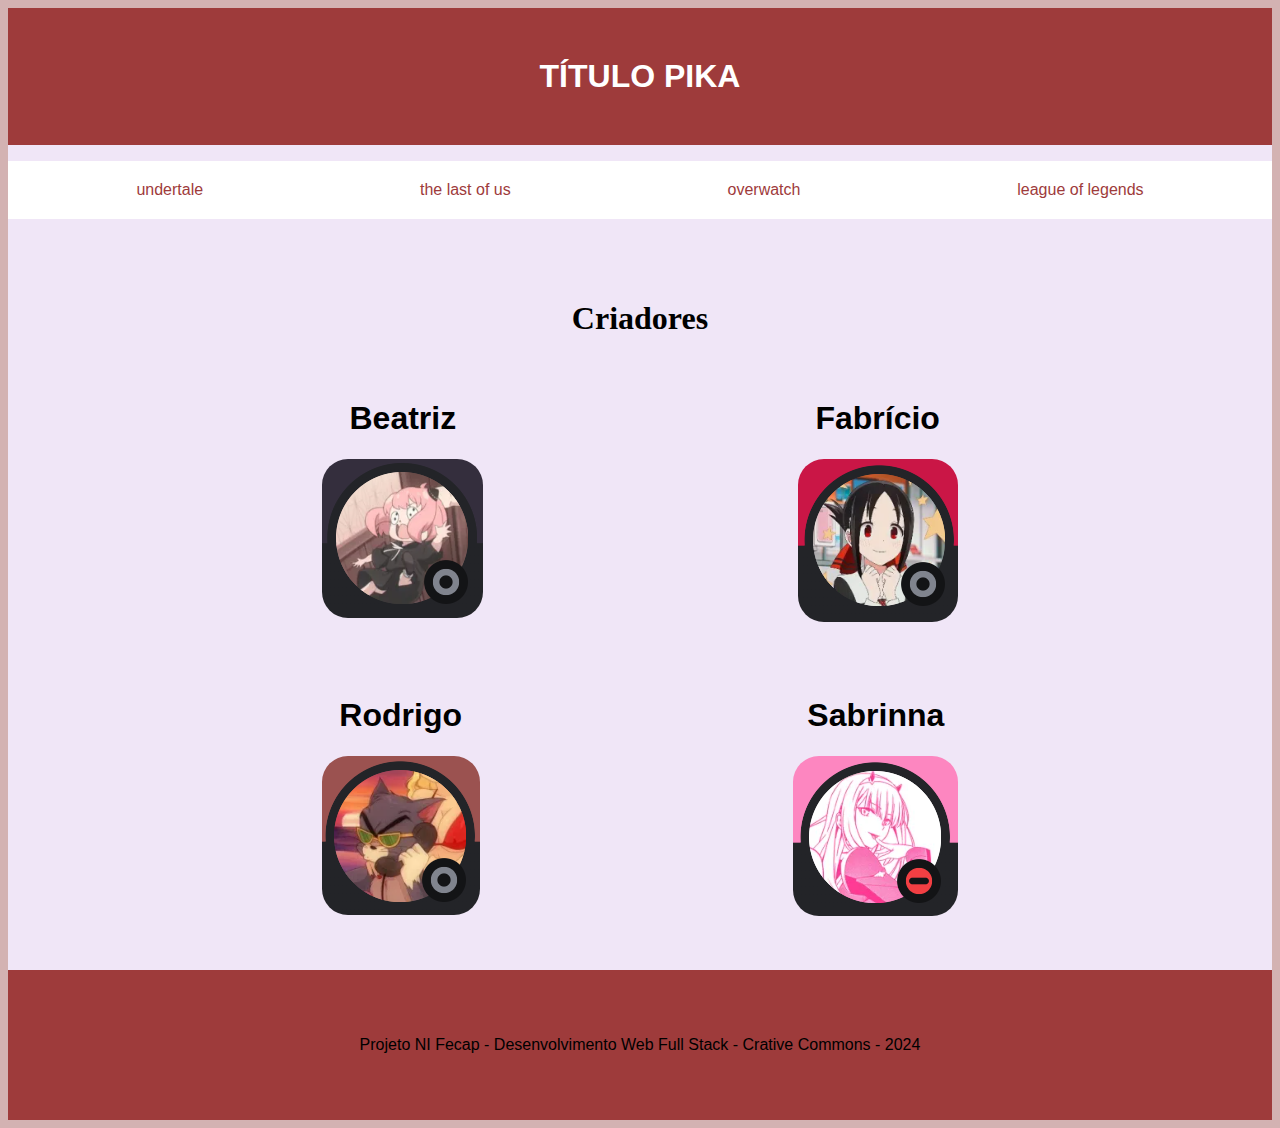
==== home-page.html @ b547464f "Home page criada, com tema indefinido" ====
<!DOCTYPE html>
<html lang="en">
<head>
    <meta charset="UTF-8">
    <meta name="viewport" content="width=device-width, initial-scale=1.0">
    <link rel="stylesheet" href="home-page.css">
    <title>NI</title>
</head>
<body>
    <div class="container">
        <!--Header-->
        <header>
            <nav>
                <div class="titulo"><a href="home-page.html">TÍTULO PIKA</a></div>
                <ul class="menu-items">
                    <a href="page-1.html"><li> undertale</li></a>
                    <a href="page-2.html"><li> the last of us</li></a>
                    <a href="page-3.html"><li> overwatch</li></a>
                    <a href="page-4.html"><li> league of legends</li></a>
                </ul>
            </nav>
        </header>
        <!-- Main -->
        <main>
            <section class="main-img"><img  src="https://placehold.co/1000x600/ffffff/78777a" alt=""></section>
        </main>
        
        <!-- Criadores -->
        <section class="titulo-criadores"><h1>Criadores</h1></section>
        <section class="sec1">
            <article class="conteudo">
                <h1>Beatriz</h1>
                <a href=""><img src="bia.png" alt=""></a> <!-- adicionar o linkedin no href-->
            </article>

            <article class="conteudo">
                <h1>Fabrício</h1>
                <a href=""><img src="fbz.png" alt=""></a> <!-- adicionar os linkedin no href-->
            </article>
        </section>
        <section class="sec2">
            <article class="conteudo">
                <h1>Rodrigo</h1>
                <a href=""><img src="digo.png" alt=""></a> <!-- adicionar os linkedin no href-->
            </article>

            <article class="conteudo">
                <h1>Sabrinna</h1>
                <a href=""><img src="sab.png" alt=""></a> <!-- adicionar os linkedin no href-->
            </article>
        </section>
        <!--Footer-->
        <footer>
            <div class="footer-list">

            </div>
            <div>
                <p>Projeto NI Fecap - Desenvolvimento Web Full Stack - Crative Commons - 2024</p>
            </div>
            <div>

            </div>
        </footer>
    </div>
    
</body>
</html>
---- home-page.css ----
body{
    background-color: rgb(211, 178, 178);
    font-family: Arial, Helvetica, sans-serif;
}

.container{background-color: #f0e6f7;}
.container a{text-decoration: none;}

.titulo{
    display: flex;
    justify-content: center;
    padding: 50px;
    text-decoration: none;
    background-color: #9e3b3b
}
.titulo a {
    color: #ffffff;
    font-size: 200%;
    font-weight: bold;
}

.menu-items{
    display: flex;
    text-decoration: none;
    background-color: #fff;
    justify-content: space-around;
    padding: 20px;
}
.menu-items a{
    list-style-type: none;
    color:#9e3b3b;
}

.main-img{
    margin: 20px;
    display: flex;
    justify-content: center;
}
.titulo-criadores{
    text-align: center;
    padding: 20px;
    font-family:'Times New Roman', Times, serif;
}
.sec1 img, .sec2 img{border-radius: 26px;}
.sec1{
    text-align: center;
    display: flex;
    justify-content: space-evenly;
    margin-bottom: 50px;
}

.sec2{
    text-align: center;
    display: flex;
    justify-content: space-evenly;
    margin-bottom: 50px;
}

footer{
    background-color: #9e3b3b;
    padding: 50px;
}
footer p{text-align: center;}
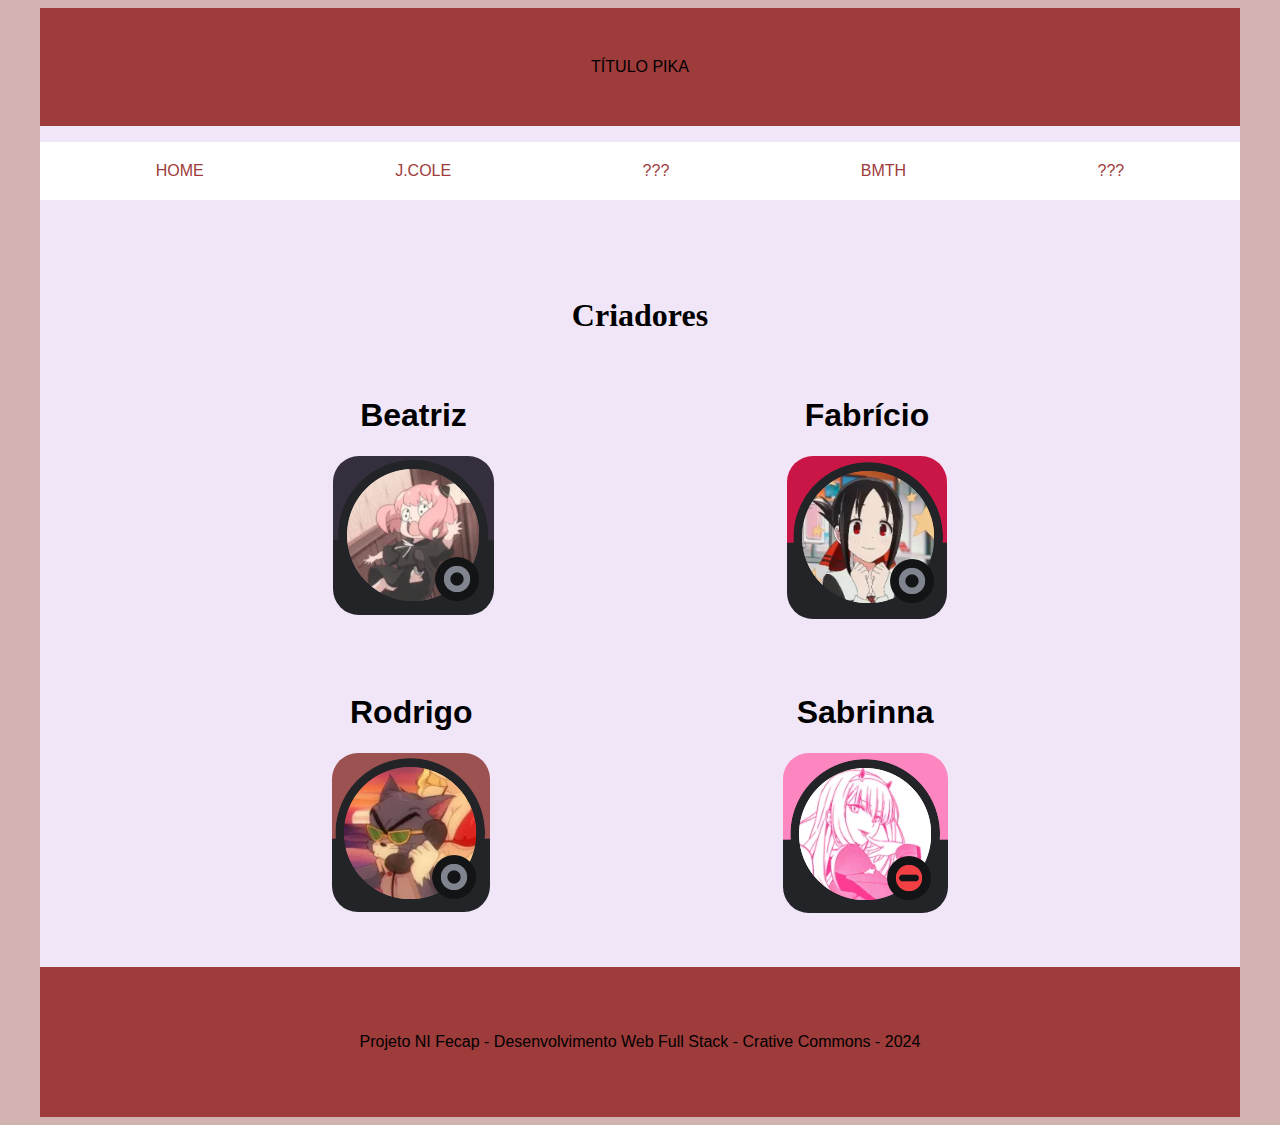
==== commit d449b614: "Page 3 - Bring Me The Horizon" ====
--- a/home-page.html
+++ b/home-page.html
@@ -1,5 +1,5 @@
 <!DOCTYPE html>
-<html lang="en">
+<html lang="pt-br">
 <head>
     <meta charset="UTF-8">
     <meta name="viewport" content="width=device-width, initial-scale=1.0">
@@ -11,12 +11,13 @@
         <!--Header-->
         <header>
             <nav>
-                <div class="titulo"><a href="home-page.html">TÍTULO PIKA</a></div>
+                <div class="titulo">TÍTULO PIKA</div>
                 <ul class="menu-items">
-                    <a href="page-1.html"><li> undertale</li></a>
-                    <a href="page-2.html"><li> the last of us</li></a>
-                    <a href="page-3.html"><li> overwatch</li></a>
-                    <a href="page-4.html"><li> league of legends</li></a>
+                    <a href="home-page.html"><li> HOME</li></a>
+                    <a href="page-1.html"><li> J.COLE</li></a>
+                    <a href="page-2.html"><li> ???</li></a>
+                    <a href="page-3.html"><li> BMTH</li></a>
+                    <a href="page-4.html"><li> ???</li></a>
                 </ul>
             </nav>
         </header>
--- a/home-page.css
+++ b/home-page.css
@@ -3,7 +3,12 @@
     font-family: Arial, Helvetica, sans-serif;
 }
 
-.container{background-color: #f0e6f7;}
+.container{
+    background-color: #f0e6f7;
+    max-width: 1200px;
+    margin:auto;
+    display: flex;
+    flex-direction: column;}
 .container a{text-decoration: none;}
 
 .titulo{
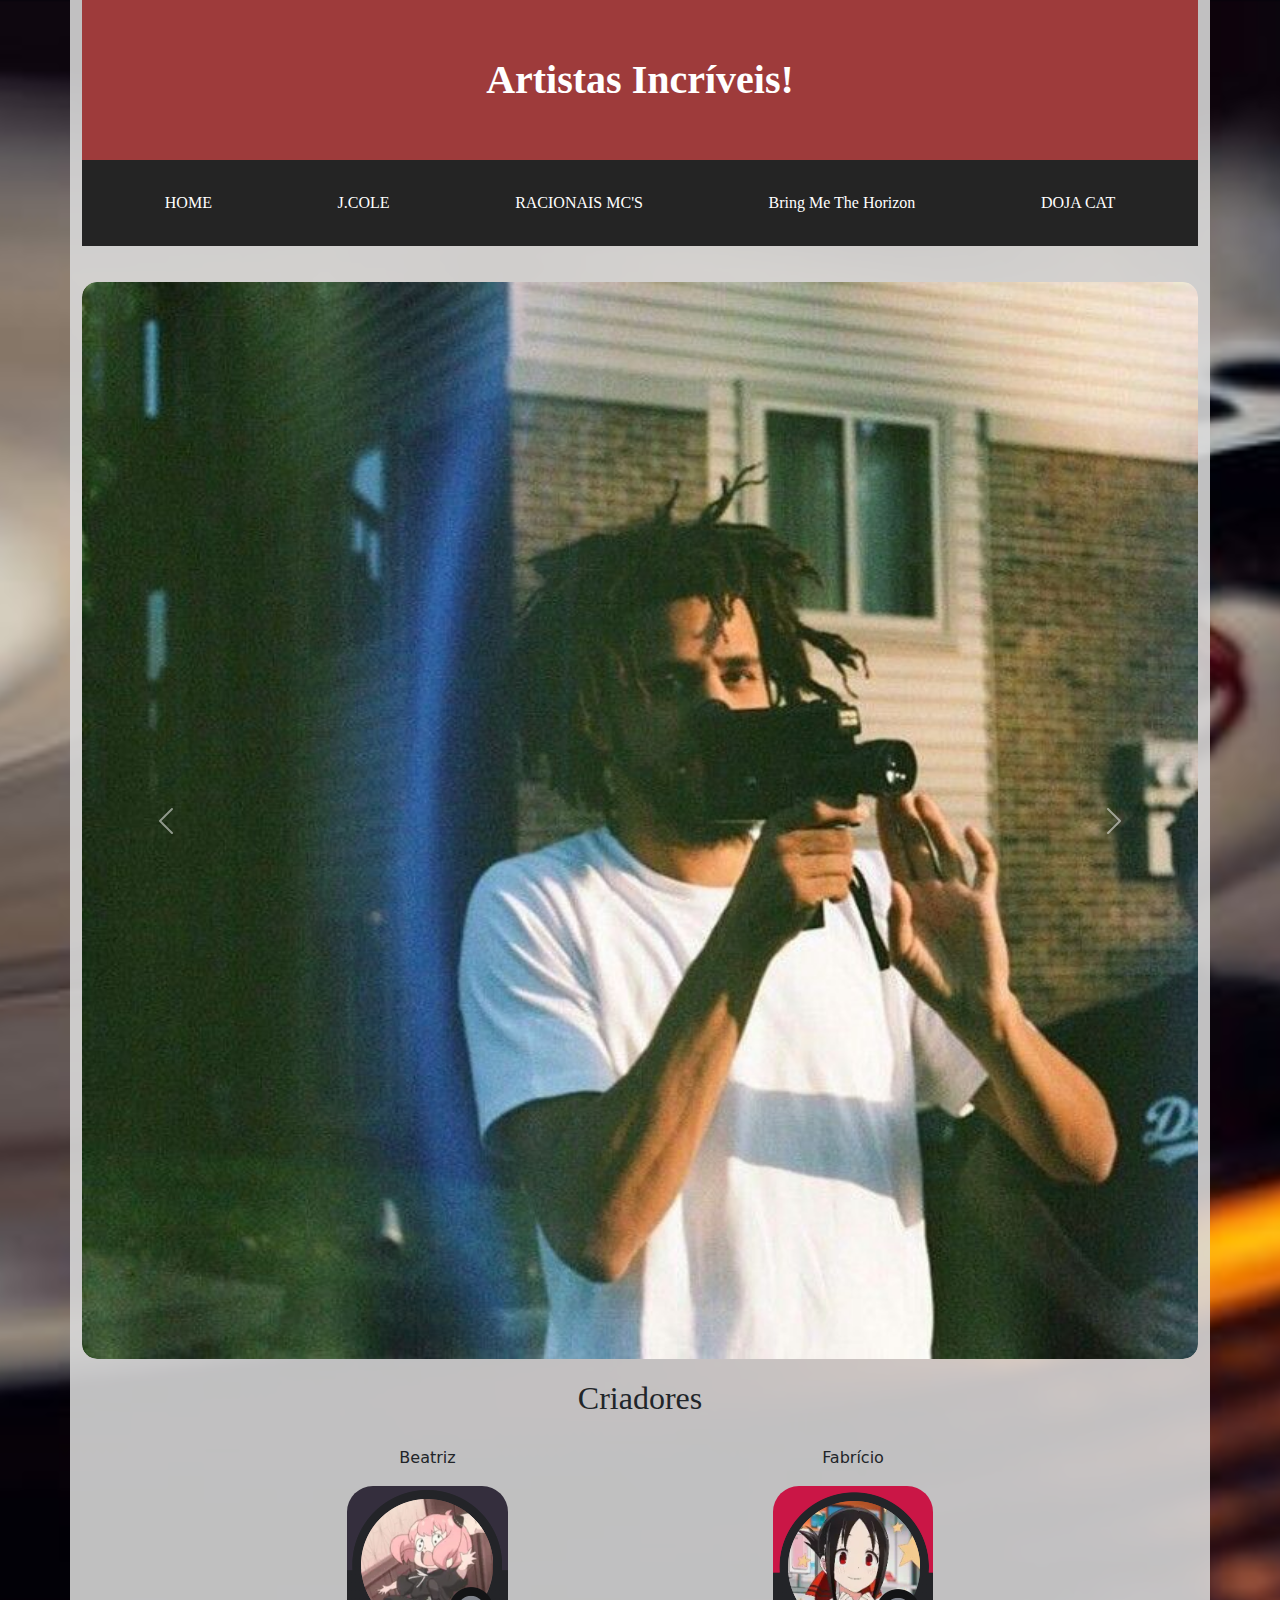
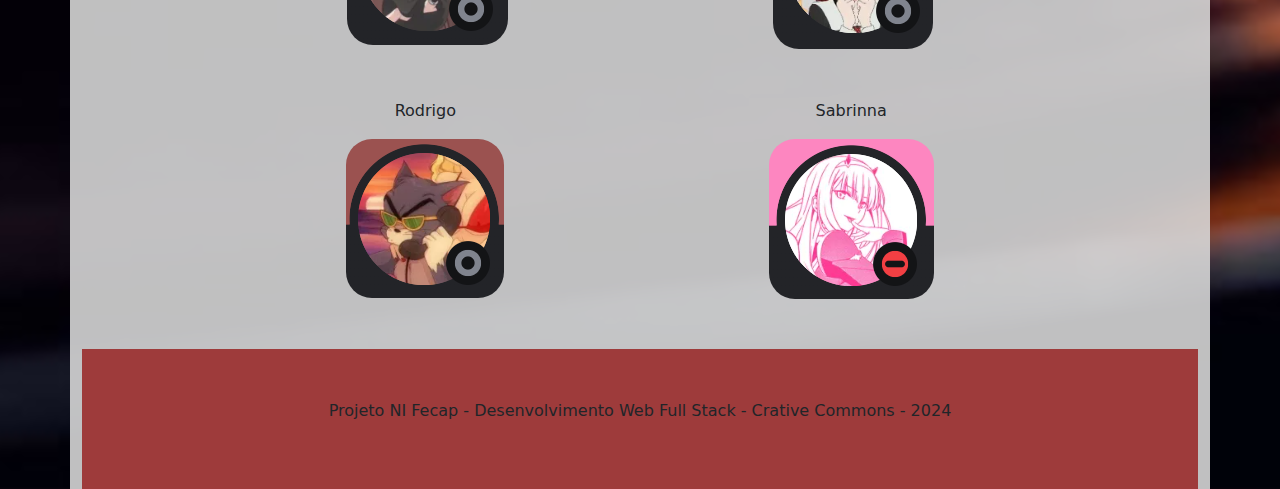
==== commit 2c5e9e45: "Atualização 2" ====
--- a/home-page.html
+++ b/home-page.html
@@ -4,65 +4,102 @@
     <meta charset="UTF-8">
     <meta name="viewport" content="width=device-width, initial-scale=1.0">
     <link rel="stylesheet" href="home-page.css">
-    <title>NI</title>
+    <link rel="icon" type="image/png" href="/images-participantes/ROSE-RED-RED-NAOMI-50-removebg-preview.png">
+    <link href="https://cdn.jsdelivr.net/npm/bootstrap@5.3.3/dist/css/bootstrap.min.css" rel="stylesheet" integrity="sha384-QWTKZyjpPEjISv5WaRU9OFeRpok6YctnYmDr5pNlyT2bRjXh0JMhjY6hW+ALEwIH" crossorigin="anonymous">
+    <title>HOME</title>
 </head>
 <body>
     <div class="container">
         <!--Header-->
         <header>
             <nav>
-                <div class="titulo">TÍTULO PIKA</div>
+                <div class="titulo"><a href="home-page.html">Artistas Incríveis!</a></div>
                 <ul class="menu-items">
                     <a href="home-page.html"><li> HOME</li></a>
                     <a href="page-1.html"><li> J.COLE</li></a>
-                    <a href="page-2.html"><li> ???</li></a>
-                    <a href="page-3.html"><li> BMTH</li></a>
-                    <a href="page-4.html"><li> ???</li></a>
+                    <a href="page-2.html"><li>RACIONAIS MC'S </li></a>
+                    <a href="page-3.html"><li> Bring Me The Horizon</li></a>
+                    <a href="page-4.html"><li>DOJA CAT</li></a>
                 </ul>
             </nav>
         </header>
         <!-- Main -->
         <main>
-            <section class="main-img"><img  src="https://placehold.co/1000x600/ffffff/78777a" alt=""></section>
+            <style>
+                #carouselExample {
+                    border-radius: 15px; 
+                    overflow: hidden;
+                    margin-top: 20px; 
+                }
+                 .carousel-item img {
+                    border-radius: 15px;
+                    width: 100%; 
+                    height: auto;
+                }
+            </style>
+
+            <div id="carouselExample" class="carousel slide">
+                <div class="carousel-inner">
+                  <div class="carousel-item active">
+                    <img src="/Assets Rodrigo/C O L E.jpg" class="d-block w-100" alt="...">
+                  </div>
+                  <div class="carousel-item">
+                    <img src="/images-page-2/Racionais mcs 2013.png" class="d-block w-100" alt="...">
+                  </div>
+                  <div class="carousel-item">
+                    <img src="/images-page-3/bmth3.png" class="d-block w-100" alt="...">
+                  </div>
+                </div>
+                <button class="carousel-control-prev" type="button" data-bs-target="#carouselExample" data-bs-slide="prev">
+                  <span class="carousel-control-prev-icon" aria-hidden="true"></span>
+                  <span class="visually-hidden">Previous</span>
+                </button>
+                <button class="carousel-control-next" type="button" data-bs-target="#carouselExample" data-bs-slide="next">
+                  <span class="carousel-control-next-icon" aria-hidden="true"></span>
+                  <span class="visually-hidden">Next</span>
+                </button>
+              </div>
         </main>
         
         <!-- Criadores -->
-        <section class="titulo-criadores"><h1>Criadores</h1></section>
+        <section class="titulo-criadores"><h2>Criadores</h2></section>
         <section class="sec1">
             <article class="conteudo">
-                <h1>Beatriz</h1>
-                <a href=""><img src="bia.png" alt=""></a> <!-- adicionar o linkedin no href-->
+                <p>Beatriz</p>
+                <a href="https://www.linkedin.com/in/beatriz-d-177976252/">
+                    <img src="/images-participantes/bia.png" alt=""></a> <!-- adicionar o linkedin no href-->
             </article>
 
             <article class="conteudo">
-                <h1>Fabrício</h1>
-                <a href=""><img src="fbz.png" alt=""></a> <!-- adicionar os linkedin no href-->
+                <p>Fabrício</p>
+                <a href="https://www.linkedin.com/in/fabrício-freitas-gomes-62b48b222/">
+                    <img src="/images-participantes/fbz.png" alt=""></a> <!-- adicionar os linkedin no href-->
             </article>
         </section>
         <section class="sec2">
             <article class="conteudo">
-                <h1>Rodrigo</h1>
-                <a href=""><img src="digo.png" alt=""></a> <!-- adicionar os linkedin no href-->
+                <p>Rodrigo</p>
+                <a href="">
+                    <img src="/images-participantes/digo.png" alt=""></a> <!-- adicionar os linkedin no href-->
             </article>
 
             <article class="conteudo">
-                <h1>Sabrinna</h1>
-                <a href=""><img src="sab.png" alt=""></a> <!-- adicionar os linkedin no href-->
+                <p>Sabrinna</p>
+                <a href="https://www.linkedin.com/in/sabrinna-vicente-049225306/?locale=pt_BR">
+                    <img src="/images-participantes/sab.png" alt=""></a> <!-- adicionar os linkedin no href-->
             </article>
         </section>
         <!--Footer-->
         <footer>
-            <div class="footer-list">
-
-            </div>
             <div>
                 <p>Projeto NI Fecap - Desenvolvimento Web Full Stack - Crative Commons - 2024</p>
             </div>
-            <div>
+        </footer>
+        <script src="https://cdn.jsdelivr.net/npm/bootstrap@5.3.3/dist/js/bootstrap.bundle.min.js" integrity="sha384-YvpcrYf0tY3lHB60NNkmXc5s9fDVZLESaAA55NDzOxhy9GkcIdslK1eN7N6jIeHz" crossorigin="anonymous"></script>
 
-            </div>
-        </footer>
     </div>
+
+    <!-- Script Bootstrap -->
     
 </body>
 </html>--- a/home-page.css
+++ b/home-page.css
@@ -1,47 +1,88 @@
 body{
-    background-color: rgb(211, 178, 178);
+    background-image: url('/images-participantes/bg-home.jpg');
+    background-size: cover; 
+    background-position: center;
     font-family: Arial, Helvetica, sans-serif;
 }
 
 .container{
-    background-color: #f0e6f7;
+    background-color: #dbdbdbe0;
     max-width: 1200px;
     margin:auto;
     display: flex;
-    flex-direction: column;}
+    flex-direction: column;
+}
+    
 .container a{text-decoration: none;}
 
+nav{
+    display: flex;
+    flex-direction: column;
+}
 .titulo{
+    font-family:'Times New Roman', Times, serif;
     display: flex;
     justify-content: center;
     padding: 50px;
     text-decoration: none;
-    background-color: #9e3b3b
+    background-color: #9e3b3b;
 }
 .titulo a {
     color: #ffffff;
-    font-size: 200%;
+    font-size: 250%;
     font-weight: bold;
 }
+.titulo a:hover {
+    color: #ffffffb6;
+    font-size: 250%;
+    font-weight: bold;
+}
+.content1{display: flex;}
+.content2{flex:1;}
 
 .menu-items{
     display: flex;
+    justify-content: space-around;
     text-decoration: none;
-    background-color: #fff;
-    justify-content: space-around;
+    background-color: #242424;
+    font-family: Cambria, Cochin, Georgia, Times, 'Times New Roman', serif;
     padding: 20px;
 }
 .menu-items a{
     list-style-type: none;
-    color:#9e3b3b;
+    padding: 10px;
+    border-radius: 20px;
+    border: 1px solid transparent;
+    color: white;
+    transition: 0.3s;
+
+}
+.menu-items a:hover
+{
+    color: white;
 }
 
-.main-img{
-    margin: 20px;
-    display: flex;
-    justify-content: center;
+.menu-items a:nth-child(1):hover {
+    background-color: white;
+    color: black; 
+  }
+
+  .menu-items a:nth-child(2):hover {
+    background-color: #4F6F52 ;
+    color:#ffffff; 
+  }
+  .menu-items a:nth-child(3):hover {
+    background-color: black;  
+  }
+  .menu-items a:nth-child(4):hover {
+    background-color: #37214d ; 
+  }
+  .menu-items a:nth-child(5):hover {
+    background-color: 	#ff69b4
 }
-.titulo-criadores{
+  
+
+.titulo-criadores h2{
     text-align: center;
     padding: 20px;
     font-family:'Times New Roman', Times, serif;
@@ -66,3 +107,22 @@
     padding: 50px;
 }
 footer p{text-align: center;}
+@media only screen and (max-width: 600px) {
+    .sidebar {
+        display: none;
+    }
+    .content {
+        width: 100%;
+    }
+    body {
+        font-size: 16px;
+    } 
+    button, a.button {
+        padding: 10px 20px;
+        font-size: 18px;
+    }
+    img {
+        max-width: 100%;
+        height: auto;
+    }
+}